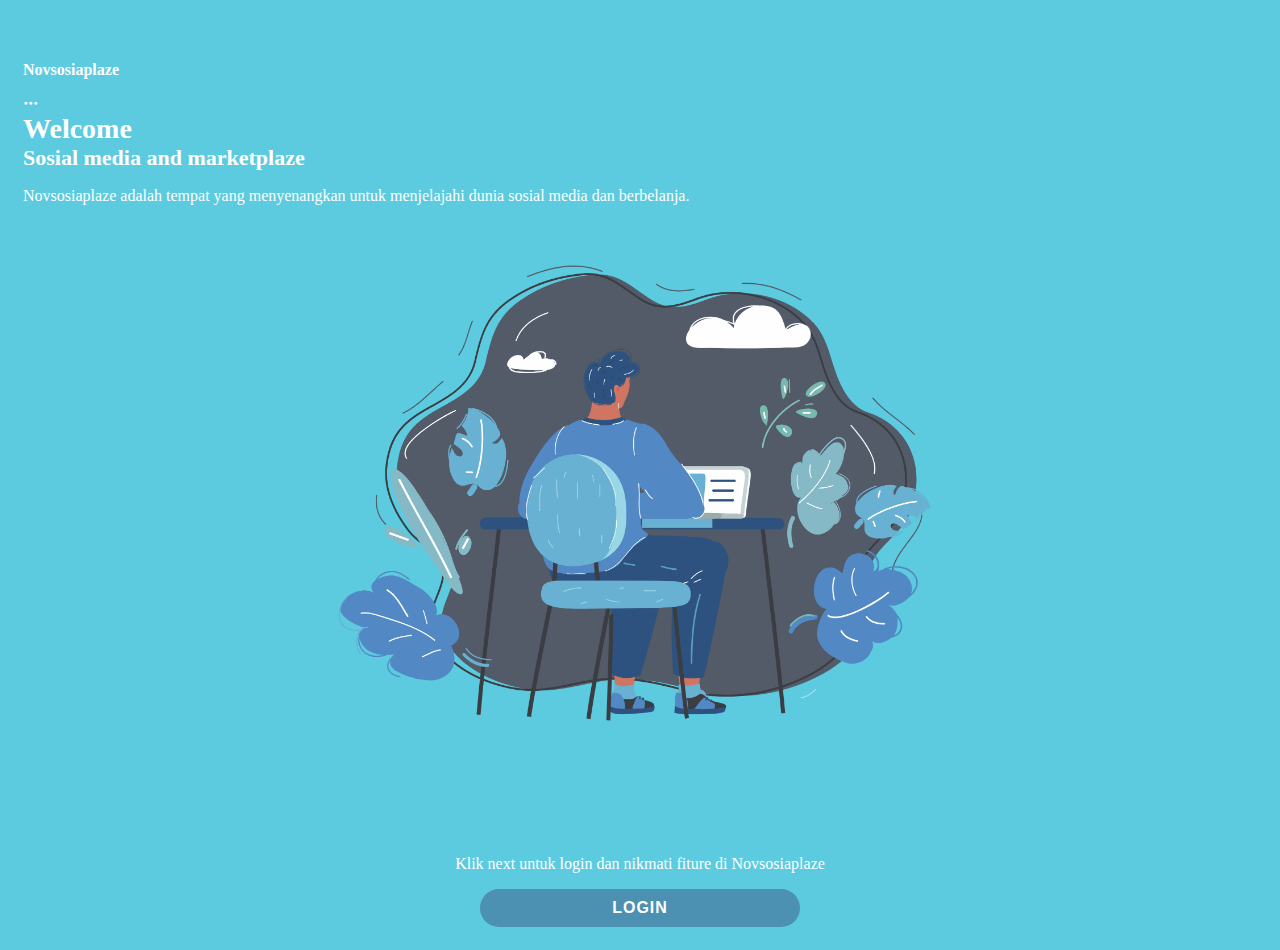
==== index.html @ 190c7f4b "tampilan projek" ====
<!DOCTYPE html>
<html>

<head>
    <meta charset="UTF-8" />
    <meta http-equiv="X-UA-Compatible" content="IE=edge" />
    <meta name="viewport" content="width=device-width, initial-scale=1.0" />
    <title>Home</title>
    <link rel="stylesheet" href="home.css">
    <link rel="stylesheet" href="https://cdn.jsdelivr.net/npm/bootstrap-icons@1.10.5/font/bootstrap-icons.css">
</head>

<body>
    <div class="container" id="animated-container">
        <div class="text-isi">
            <p style="font-weight: bold;">Novsosiaplaze</p>
            <i class="bi bi-three-dots" style="color: #ffff"></i>
            <h1>Welcome</h1>
            <h2>Sosial media and marketplaze</h2>
            <p>Novsosiaplaze adalah tempat yang menyenangkan untuk menjelajahi dunia sosial media dan berbelanja.</p>
        </div>
        <center>
            <div class="image-nov">
                <img src="img/nov.png" alt="">
            </div>
        </center>
        <center>
            <div class="bawah-home">
                <p>Klik next untuk login dan nikmati fiture di Novsosiaplaze</p>
                <a href="login.html" class="button-home" style="font-family: 'Montserrat', sans-serif;">LOGIN</a>
            </div>
        </center>
    </div>

    <script>
    document.addEventListener("DOMContentLoaded", function () {
      var container = document.getElementById("animated-container");
      container.classList.add("fade-in");
    });
  </script>
</body>
</html>
---- home.css ----
body {
  font-family: Verdana;
  background-color: #5ccbdf;
  background-size: cover;
  background-position: center;
}

.fade-in {
  animation: fadeIn 1.5s ease-in-out;
}

@keyframes fadeIn {
  from {
    opacity: 0;
    transform: translateY(-20px);
  }
  to {
    opacity: 1;
    transform: translateY(0);
  }
}

.container {
  width: 100%;
  height: 100%;
}

.text-isi{
  padding: 15px;
  margin-top: 30px;
}

.text-isi h1 {
  margin: 0;
  color: #ffff;
  font-size: 28px;
  font-weight: bold;
}

.text-isi h2 {
  margin: 0;
  color: #ffff;
  font-size: 22px;
  font-weight: bold;
}

.text-isi p{
  color: #ffff;
}

.image-nov img {
  max-width: 50%;
  height: auto;
}

.bawah-home{
  padding: 15px;
  align-items: center;
  margin-top: 70px;
}

.bawah-home p{
  color: #ffff;
}

.button-home {
  width: 100%;
  max-width: 300px;
  margin: 0 auto;
  padding: 10px;
  background-color: #4c91b1;
  color: #fff;
  border: none;
  border-radius: 50px;
  cursor: pointer;
  display: block;
  font-weight: bold;
  letter-spacing: 1px;
  text-align: center;
  text-decoration: none;
}

@media (max-width: 768px) {
  .text-isi{
    margin-top: 15%;
  }

  .image-nov img {
    max-width: 100%;
    height: auto;
  }
}
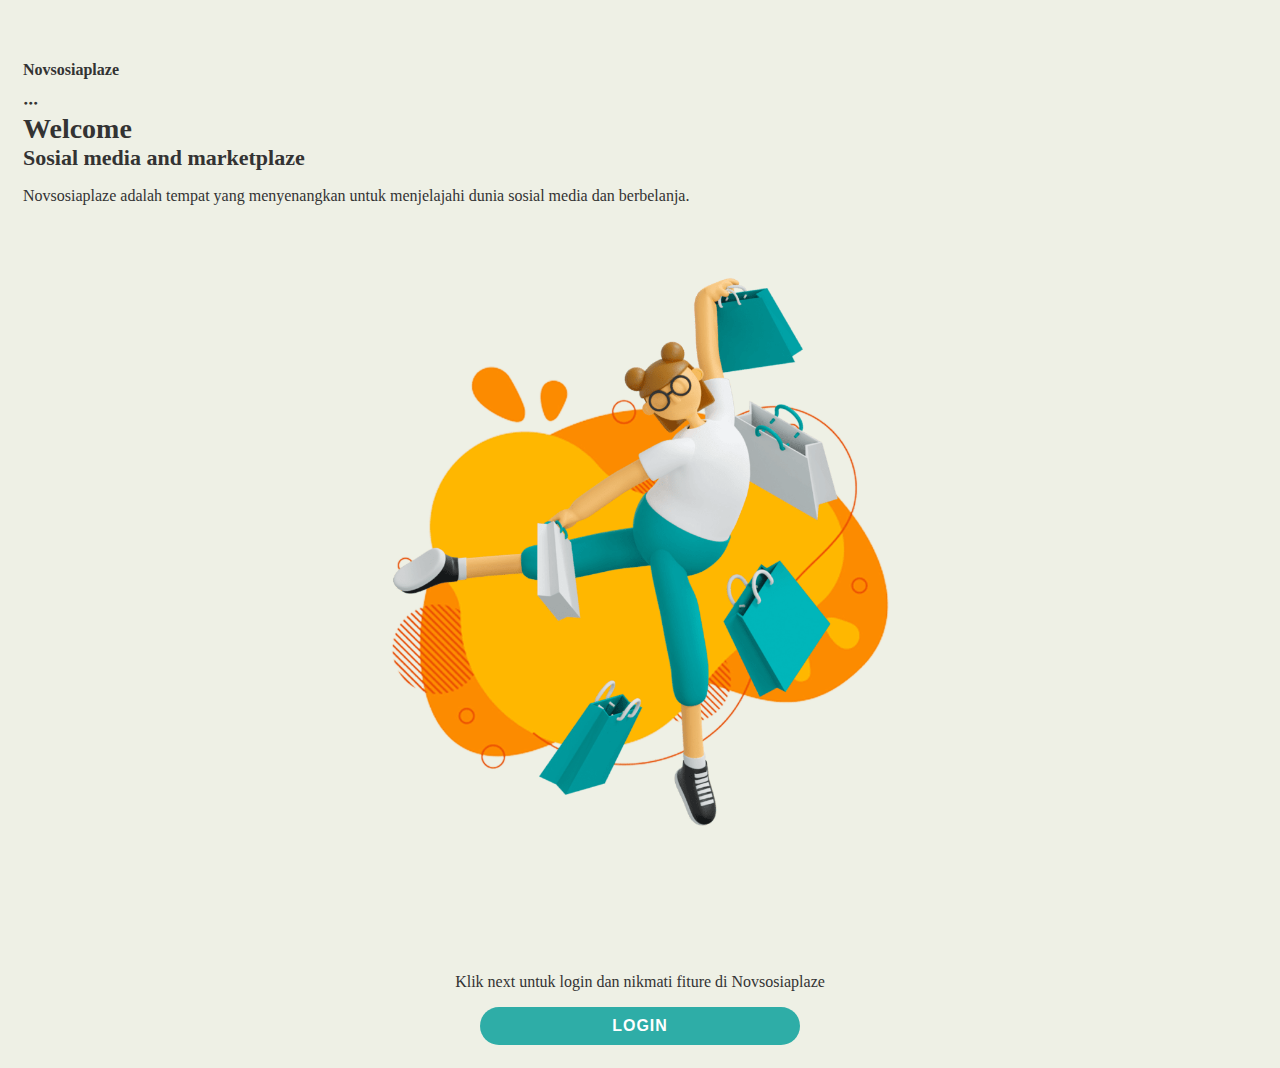
==== commit 1de76fec: "home novsosiaplaze" ====
--- a/index.html
+++ b/index.html
@@ -14,7 +14,7 @@
     <div class="container" id="animated-container">
         <div class="text-isi">
             <p style="font-weight: bold;">Novsosiaplaze</p>
-            <i class="bi bi-three-dots" style="color: #ffff"></i>
+            <i class="bi bi-three-dots" style="color: #333"></i>
             <h1>Welcome</h1>
             <h2>Sosial media and marketplaze</h2>
             <p>Novsosiaplaze adalah tempat yang menyenangkan untuk menjelajahi dunia sosial media dan berbelanja.</p>
--- a/home.css
+++ b/home.css
@@ -1,6 +1,6 @@
 body {
   font-family: Verdana;
-  background-color: #5ccbdf;
+  background-color: #EEF0E5;
   background-size: cover;
   background-position: center;
 }
@@ -32,20 +32,20 @@
 
 .text-isi h1 {
   margin: 0;
-  color: #ffff;
+  color: #333;
   font-size: 28px;
   font-weight: bold;
 }
 
 .text-isi h2 {
   margin: 0;
-  color: #ffff;
+  color: #333;
   font-size: 22px;
   font-weight: bold;
 }
 
 .text-isi p{
-  color: #ffff;
+  color: #333;
 }
 
 .image-nov img {
@@ -60,7 +60,7 @@
 }
 
 .bawah-home p{
-  color: #ffff;
+  color: #333;
 }
 
 .button-home {
@@ -68,7 +68,7 @@
   max-width: 300px;
   margin: 0 auto;
   padding: 10px;
-  background-color: #4c91b1;
+  background-color: #2eada7;
   color: #fff;
   border: none;
   border-radius: 50px;
